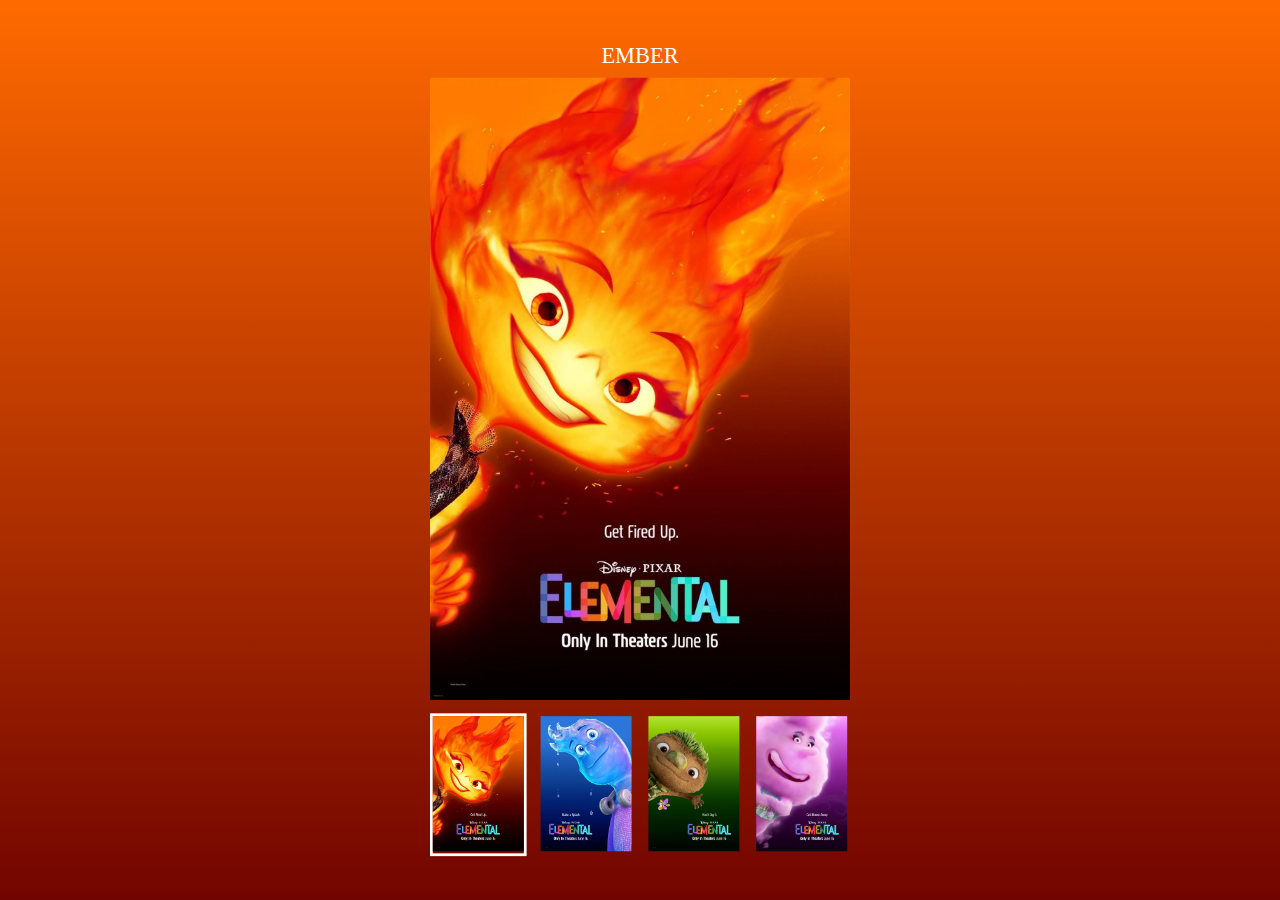
==== mission02/client/index.html @ 2f6f83bb "add. 유틸 함수 추가" ====
<!DOCTYPE html>
<html lang="ko-KR">
<head>
  <meta charset="UTF-8" />
  <meta name="viewport" content="width=device-width, initial-scale=1.0" />
  <link rel="stylesheet" href="./css/reset.css" />
  <link rel="stylesheet" href="./css/style.css" />
  <script src="./lib/dom/getNode.js"></script>
  <script src="./lib/dom/attr.js"></script>
  <script src="./lib/dom/css.js"></script>
  <script src="./js/data.js" defer></script>
  <script src="./js/main.js" defer></script>
  <title>Elemental Movie Poster</title>
</head>
<body>


  <div class="container">
    <h1 class="nickName">EMBER</h1>
    <div class="visual">
      <div><img src="./assets/ember.jpeg" alt="엠버 포스터" /></div>
    </div>

    <nav class="nav">
      <ul>
        <li class="is-active" data-index="1">
          <button><img src="./assets/ember.jpeg" alt="엠버 포스터" /></button>
        </li>
        <li data-index="2">
          <button><img src="./assets/wade.jpeg" alt="웨이드 포스터" /></button>
        </li>
        <li data-index="3">
          <button><img src="./assets/clod.jpeg" alt="클로드 포스터" /></button>
        </li>
        <li data-index="4">
          <button><img src="./assets/gale.jpeg" alt="게일 포스터" /></button>
        </li>
      </ul>
    </nav>

  </div>



</body>
</html>
---- mission02/client/css/style.css ----
img{
  max-width: 100%;
  object-fit: cover;
  /* height: 100%; */
}


body{
  transition:all .3s;
  background: linear-gradient(to bottom,#ff6a00,#720400);
  height: 100vh;
}


.container{
  position: absolute;
  left: 50%;
  top: 50%;
  transform: translate(-50%,-50%) scale(0.7);
}


.nickName{
  color: white;
  font-size: 2rem;
  text-align: center;
  margin-bottom: 1rem;
}



.visual{
  /* max-height: 600px; */
  text-align: center;
  margin-bottom: 1rem;
}

.nav{
  max-width: 600px;
}

.nav ul{
  display: flex;
  gap:1rem
}

.nav ul li{
  border: 4px solid transparent;
  transition: all .3s;

}



.nav ul li.is-active{
  border: 4px solid white;
}
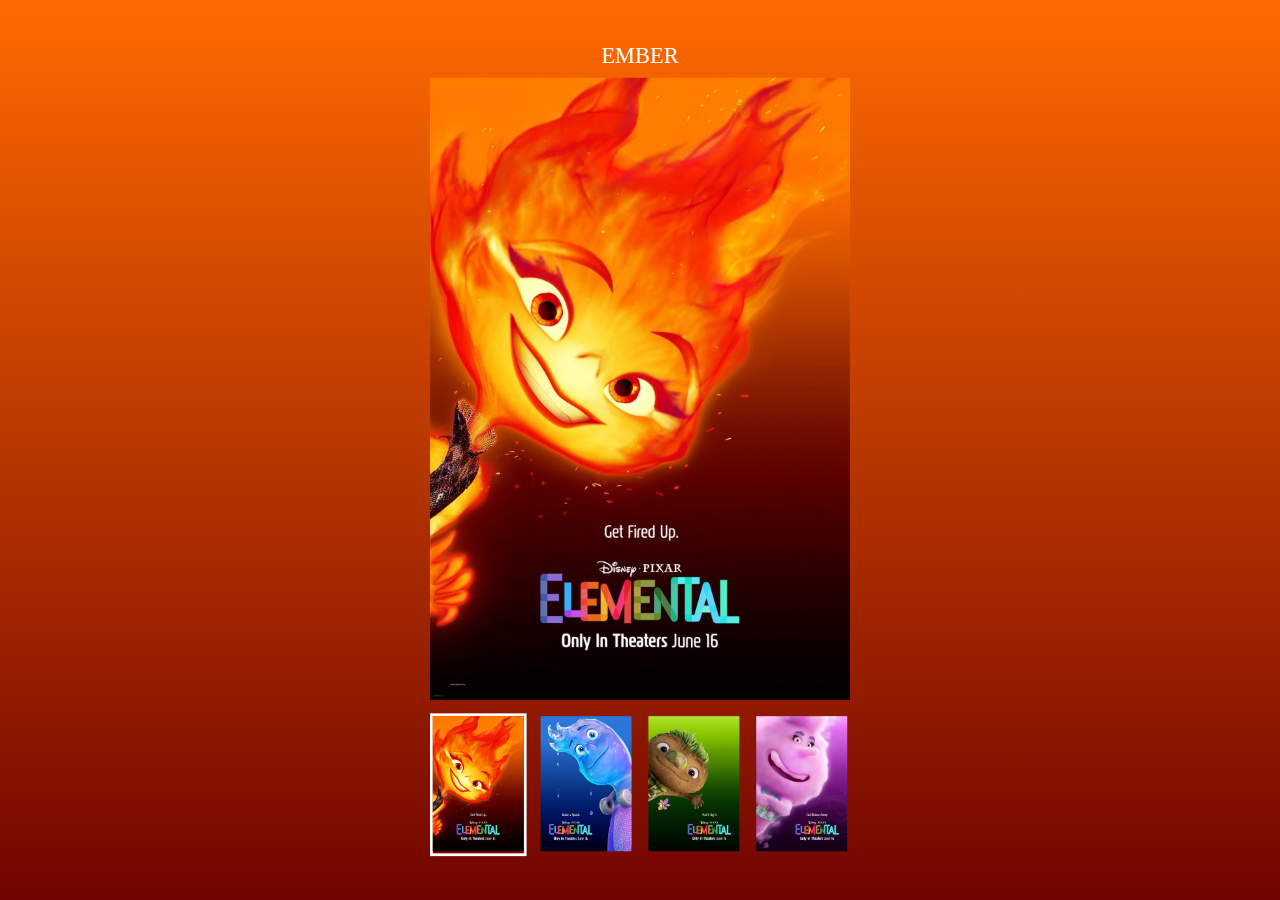
==== commit 883e9f8d: "feat. 이미지 이벤트 핸들러 완성" ====
--- a/mission02/client/index.html
+++ b/mission02/client/index.html
@@ -5,9 +5,9 @@
   <meta name="viewport" content="width=device-width, initial-scale=1.0" />
   <link rel="stylesheet" href="./css/reset.css" />
   <link rel="stylesheet" href="./css/style.css" />
-  <script src="./lib/dom/getNode.js"></script>
-  <script src="./lib/dom/attr.js"></script>
-  <script src="./lib/dom/css.js"></script>
+  <script src="./lib/getNode.js"></script>
+  <script src="./lib/attr.js"></script>
+  <script src="./lib/css.js"></script>
   <script src="./js/data.js" defer></script>
   <script src="./js/main.js" defer></script>
   <title>Elemental Movie Poster</title>
